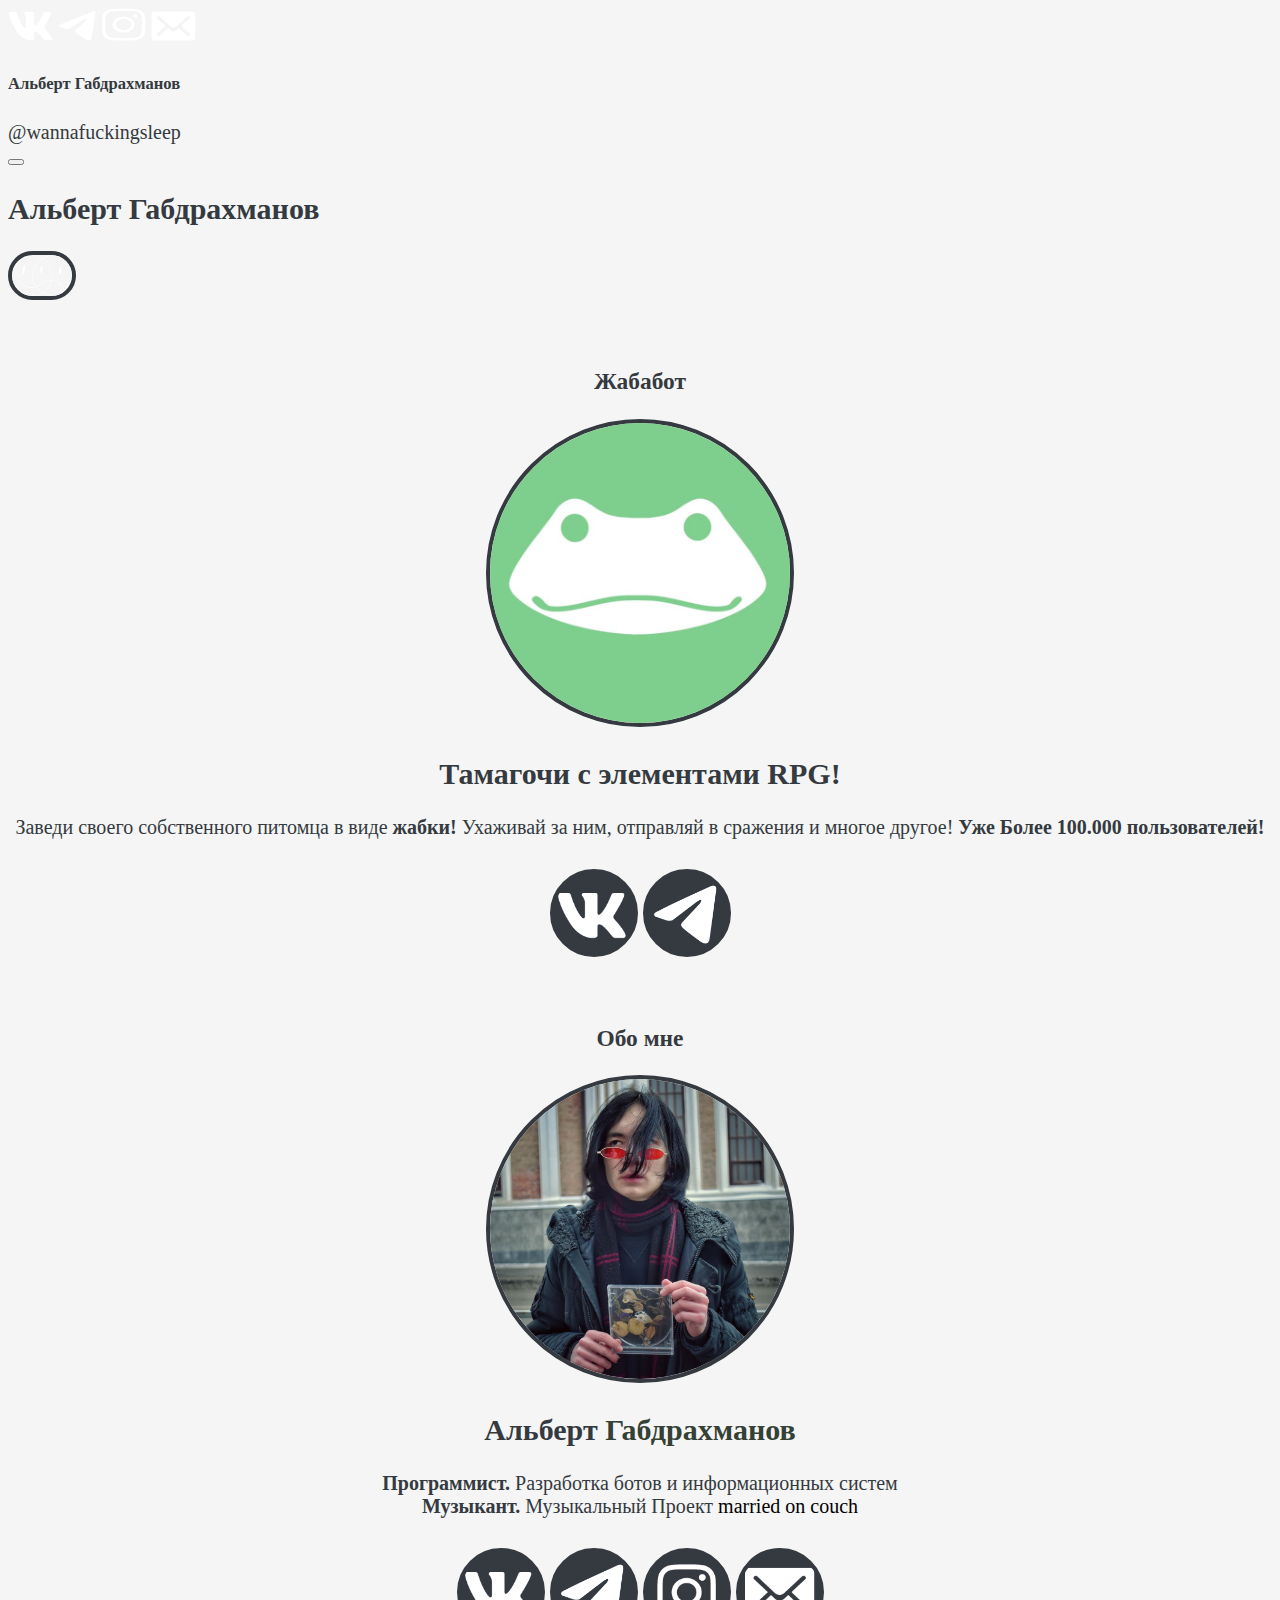
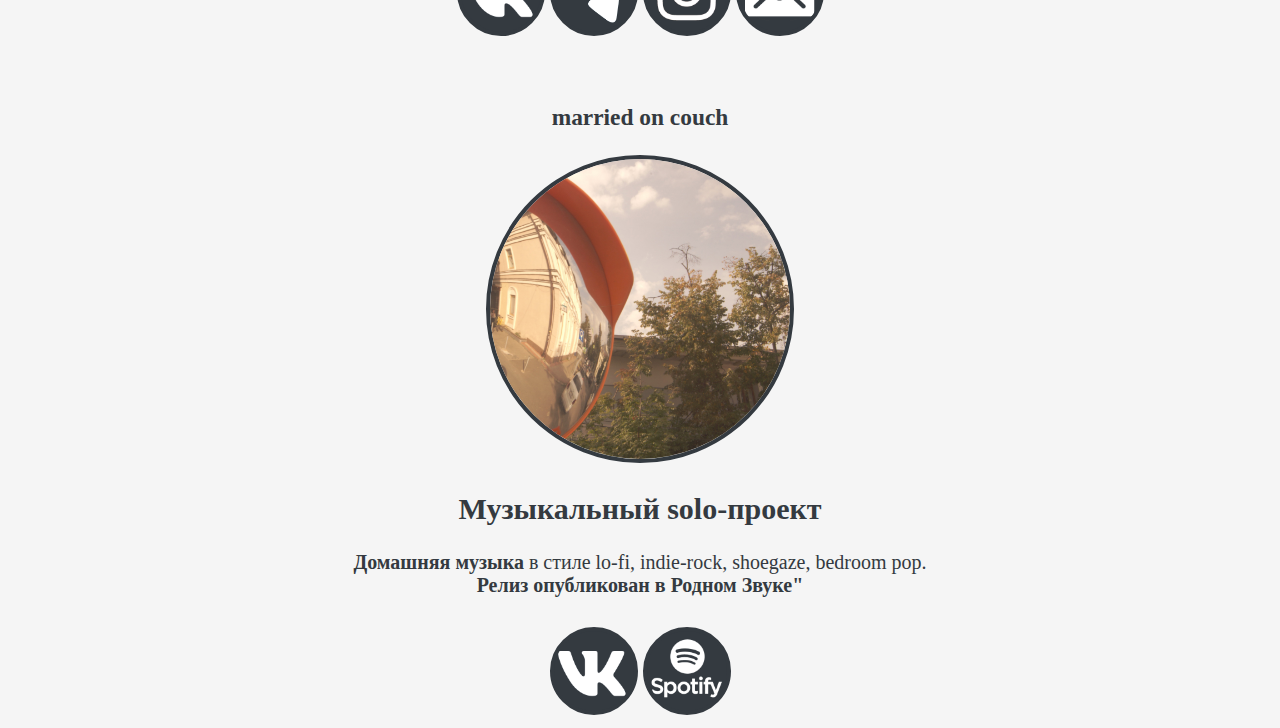
==== home.html @ 92d9ecb4 "first version" ====
<!doctype html>
<html lang="en">
  <head>
	<meta charset="utf-8">
	<title>Главная страница!</title>
	<link rel="stylesheet" href="https://cdn.jsdelivr.net/npm/bootstrap@4.5.3/dist/css/bootstrap.min.css"
		  integrity="sha384-TX8t27EcRE3e/ihU7zmQxVncDAy5uIKz4rEkgIXeMed4M0jlfIDPvg6uqKI2xXr2"
		  crossorigin="anonymous">
	<div class="fixed-top">
	<link rel="stylesheet" href="home_style.css">
  </head>
  <body style="background-color: whitesmoke;">
	<div class="collapse" id="navbarToggleExternalContent">
		<div class="bg-dark p-1">
			<a class="navbar-brand" href="https://vk.com/wannafuckingsleep" target="_blank">
				<img src="vklogo.png" width="45" height="30" alt="" loading="lazy">
			</a>
			<a class="navbar-brand" href="https://t.me/wannafuckingsleep" target="_blank">
				<img src="tglogo.png" width="38" height="30" alt="" loading="lazy">
			</a>
			<a class="navbar-brand" href="https://instagram.com/wannafuckingsleep" target="_blank">
				<img src="instlogo.png" width="45" height="33" alt="" loading="lazy">
			</a>
			<a class="navbar-brand" href="mailto:wannasleeptoday@gmail.com" target="_blank">
				<img src="emaillogo.png" width="45" height="30" alt="" loading="lazy">
			</a>
			<h5 class="text-white h5">Альберт Габдрахманов</h5>
			<span class="text-muted">@wannafuckingsleep</span>
		</div>
	</div>
	<div>
		<nav class="navbar navbar-dark bg-dark">
			<button class="navbar-toggler" type="button" data-toggle="collapse" data-target="#navbarToggleExternalContent" aria-controls="navbarToggleExternalContent" aria-expanded="false" aria-label="Toggle navigation">
			<span class="navbar-toggler-icon"></span>
			</button>
			<h2 class="text-white h2">Альберт Габдрахманов</h2>
			<img id="my_photo" src="wannasleep.png" alt="" width="60" height="41">
			
		</nav>
	</div>
	<div class="container_fluid">
		<div class="row">
			
			
			<div class="col-xs-6 col-sm-6 col-md-4 col-lg-4" style="background-color: whitesmoke; text-align: center;">
				<h3 style="margin-top: 5%;"><strong>Жабабот</strong></h3>
				<img id="main_photo" src="toadbot.jpg" alt="">
				<p></p>
				<h2><span><strong>Тамагочи с элементами RPG!</strong></span><br/></h2>
				<p>Заведи</span> своего собственного питомца в виде <strong>жабки!</strong> Ухаживай за ним, отправляй в сражения и многое другое! <strong>Уже Более 100.000 пользователей!</strong></p>
				<a href="https://vk.com/toadbot" target="_blank"><img class="link_image" src='vk.png'></a>
                <a href="https://t.me/tgtoadbot?start" target="_blank"><img class="link_image"' src='tg.png'></a>
				
			</div>

			<div class="col-xs-6 col-sm-6 col-md-4 col-lg-4" style="background-color: whitesmoke; text-align: center;">
				<h3 style="margin-top: 5%;"><strong>Обо мне</strong></h3>
				<img id="main_photo" src="albert.jpg" alt="">
				<p></p>
				<h2><strong>Альберт<span style="color: #354135;"> Габдрахманов</span></strong></h2>
				<p><span><strong>Программист.</strong></span> Разработка ботов и информационных систем<br/>
                    <span><strong>Музыкант.</strong></span> Музыкальный Проект 
                    <a href='https://vk.com/somethingband' target="_blank" style="text-decoration:none; color: black">married on couch</a>
                </p>
				<a href="https://vk.com/gafcat" target="_blank"><img class="link_image" src='vk.png'></a>
                <a href="https://t.me/wannafuckingsleep" target="_blank"><img class="link_image"' src='tg.png'></a>
                <a href="https://instagram.com/wannafuckingsleep" target="_blank"><img class="link_image" src='inst.png'></a>
                <a href="mailto:wannasleeptoday@gmail.com" target="_blank"><img class="link_image" src='email.png'></a>
			</div>

			<div class="col-xs-12 col-sm-12 col-md-4 col-lg-4" style="background-color: whitesmoke; text-align: center;">
				<h3 style="margin-top: 5%;"><strong>married on couch</strong></h3>
				<img id="main_photo" src="married_on_couch.jpg" alt="">
				<p></p>
				<h2><strong>Музыкальный solo-проект<br></strong></h2>
				<p><strong>Домашняя музыка</strong> в стиле lo-fi, indie-rock, shoegaze, bedroom pop.<br><strong>Релиз опубликован в Родном Звуке"</strong></p>
				<a href="https://vk.com/somethingband" target="_blank"><img class="link_image" src='vk.png'></a>
                <a href="https://open.spotify.com/artist/51agpP5wE0UIrntJrgOd04?si=Q4B6SmhaS-mUY4qS6zuETg" target="_blank"><img class="link_image"' src='spotify.png'></a>
			</div>
		</div>
	</div>
	<!-- <table class="table table-borderless">
		<thead>
		  <tr>
			<th><a href="https://vk.com/toadbot" target="_blank"><img class="table_photo" src="toadbot.jpg" alt="married on couch" height="300" width="300"></a></th>
			<th scope="col"><a href="https://vk.com/toadbot" target="_blank"><img class="table_photo" src="toadbot.jpg" alt="married on couch" height="300" width="300"></a></th>
		  </tr>
		</thead>
		<tbody>
		  <tr>
			<th>
				<a href="https://vk.com/somethingband" target="_blank"><img class="table_link" src='vk.png'></a>
				<a href="https://vk.com/somethingband" target="_blank"><img class="table_link" src='tg.png'></a>
			</th>
			<th>
				<a href="https://vk.com/somethingband" target="_blank"><img class="table_link" src='vk.png'></a>
				<a href="https://vk.com/somethingband" target="_blank"><img class="table_link" src='tg.png'></a>
			</th>
		  </tr>
		</tbody>
	  </table> -->
	<script src="https://code.jquery.com/jquery-3.5.1.slim.min.js" integrity="sha384-DfXdz2htPH0lsSSs5nCTpuj/zy4C+OGpamoFVy38MVBnE+IbbVYUew+OrCXaRkfj" crossorigin="anonymous"></script>
	<script src="https://cdn.jsdelivr.net/npm/bootstrap@4.5.3/dist/js/bootstrap.bundle.min.js" integrity="sha384-ho+j7jyWK8fNQe+A12Hb8AhRq26LrZ/JpcUGGOn+Y7RsweNrtN/tE3MoK7ZeZDyx" crossorigin="anonymous"></script>
  </body>
</html>
---- home_style.css ----
body {
    font-size: 20px;
    font-weight: 400;
    color: #343A40;
}
#my_photo {
    border: 4px solid #343A40;
    border-radius: 150px;
}
#main_photo {
    border: 4px solid #343A40;
    border-radius: 300px;
    width: 300px;
    height: 300px;
    text-align: center;
}
.link_image {
    border: 4px solid #343A40;
    background-color: #343A40;
    border-radius: 300px;
    width: 80px;
    height: 80px;
    margin-top: 10px;
}
.link_image:hover {
    border: 4px solid #1d1e20;
    background-color: #1d1e20;
}
a {
    text-decoration:none;
}
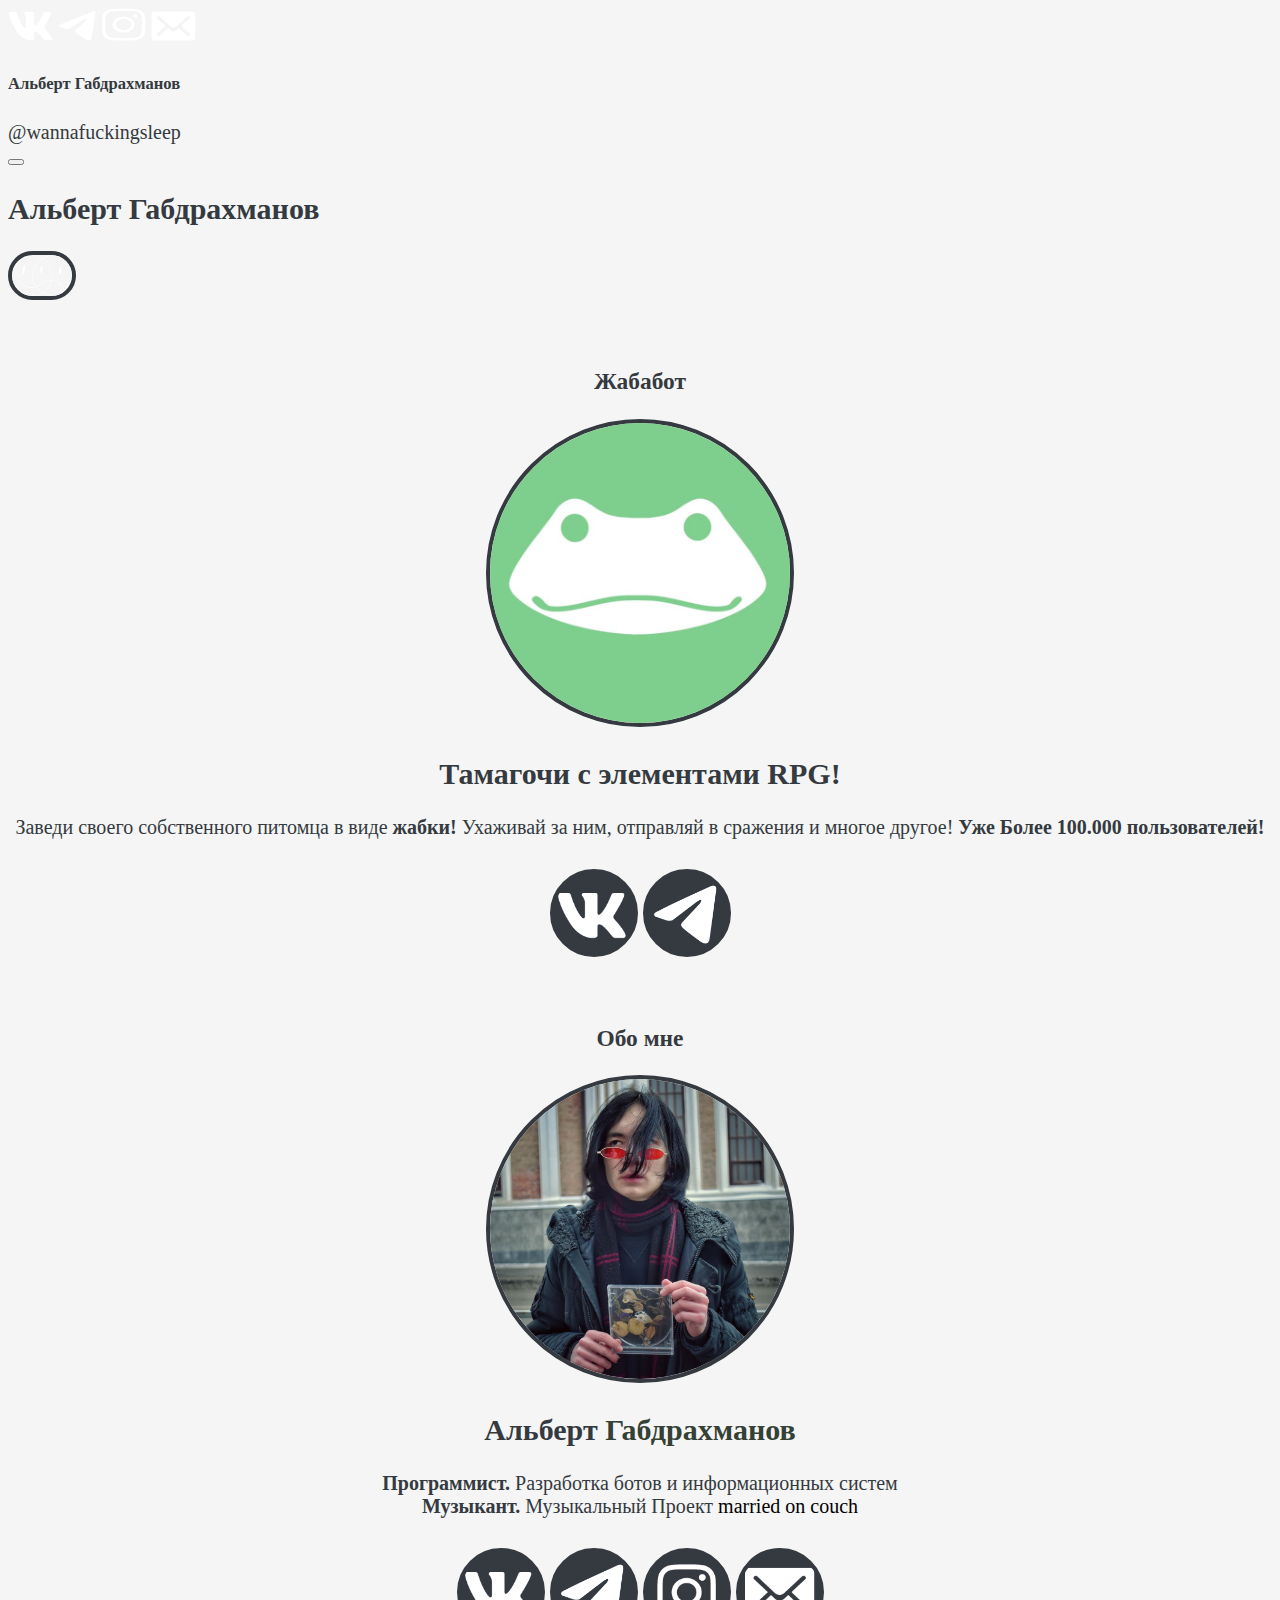
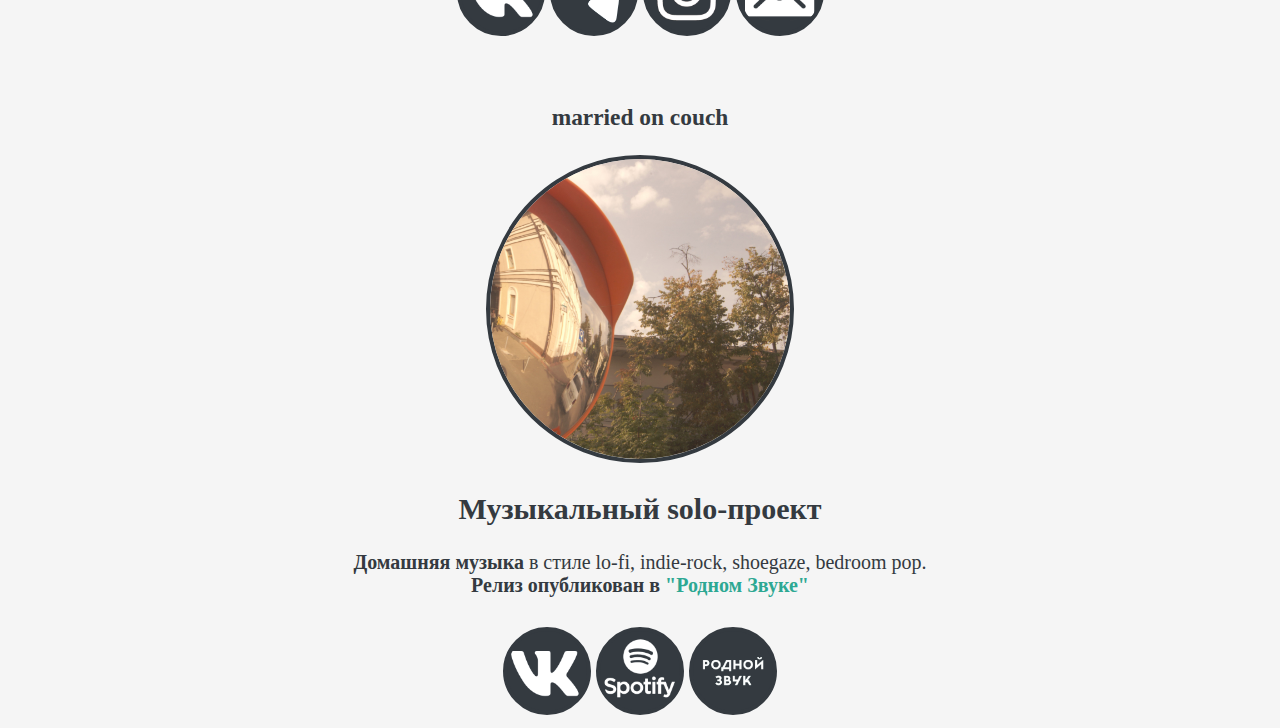
==== commit 94fc844b: "add rz link" ====
--- a/home.html
+++ b/home.html
@@ -2,7 +2,8 @@
 <html lang="en">
   <head>
 	<meta charset="utf-8">
-	<title>Главная страница!</title>
+	<title>Wanna Sleep</title>
+	<link rel="shortcut icon" href="logo.ico" type="image/x-icon">
 	<link rel="stylesheet" href="https://cdn.jsdelivr.net/npm/bootstrap@4.5.3/dist/css/bootstrap.min.css"
 		  integrity="sha384-TX8t27EcRE3e/ihU7zmQxVncDAy5uIKz4rEkgIXeMed4M0jlfIDPvg6uqKI2xXr2"
 		  crossorigin="anonymous">
@@ -73,9 +74,11 @@
 				<img id="main_photo" src="married_on_couch.jpg" alt="">
 				<p></p>
 				<h2><strong>Музыкальный solo-проект<br></strong></h2>
-				<p><strong>Домашняя музыка</strong> в стиле lo-fi, indie-rock, shoegaze, bedroom pop.<br><strong>Релиз опубликован в Родном Звуке"</strong></p>
+				<p><strong>Домашняя музыка</strong> в стиле lo-fi, indie-rock, shoegaze, bedroom pop.<br><strong>Релиз опубликован в 
+					<a href="https://vk.com/wannafuckingsleep?w=wall-83415396_294739" target="_blank" style="color: #2DA893;">"Родном Звуке"</a></strong></p>
 				<a href="https://vk.com/somethingband" target="_blank"><img class="link_image" src='vk.png'></a>
                 <a href="https://open.spotify.com/artist/51agpP5wE0UIrntJrgOd04?si=Q4B6SmhaS-mUY4qS6zuETg" target="_blank"><img class="link_image"' src='spotify.png'></a>
+				<a href="https://vk.com/wannafuckingsleep?w=wall-83415396_294739" target="_blank"><img class="link_image" src='rz.png'></a>
 			</div>
 		</div>
 	</div>
